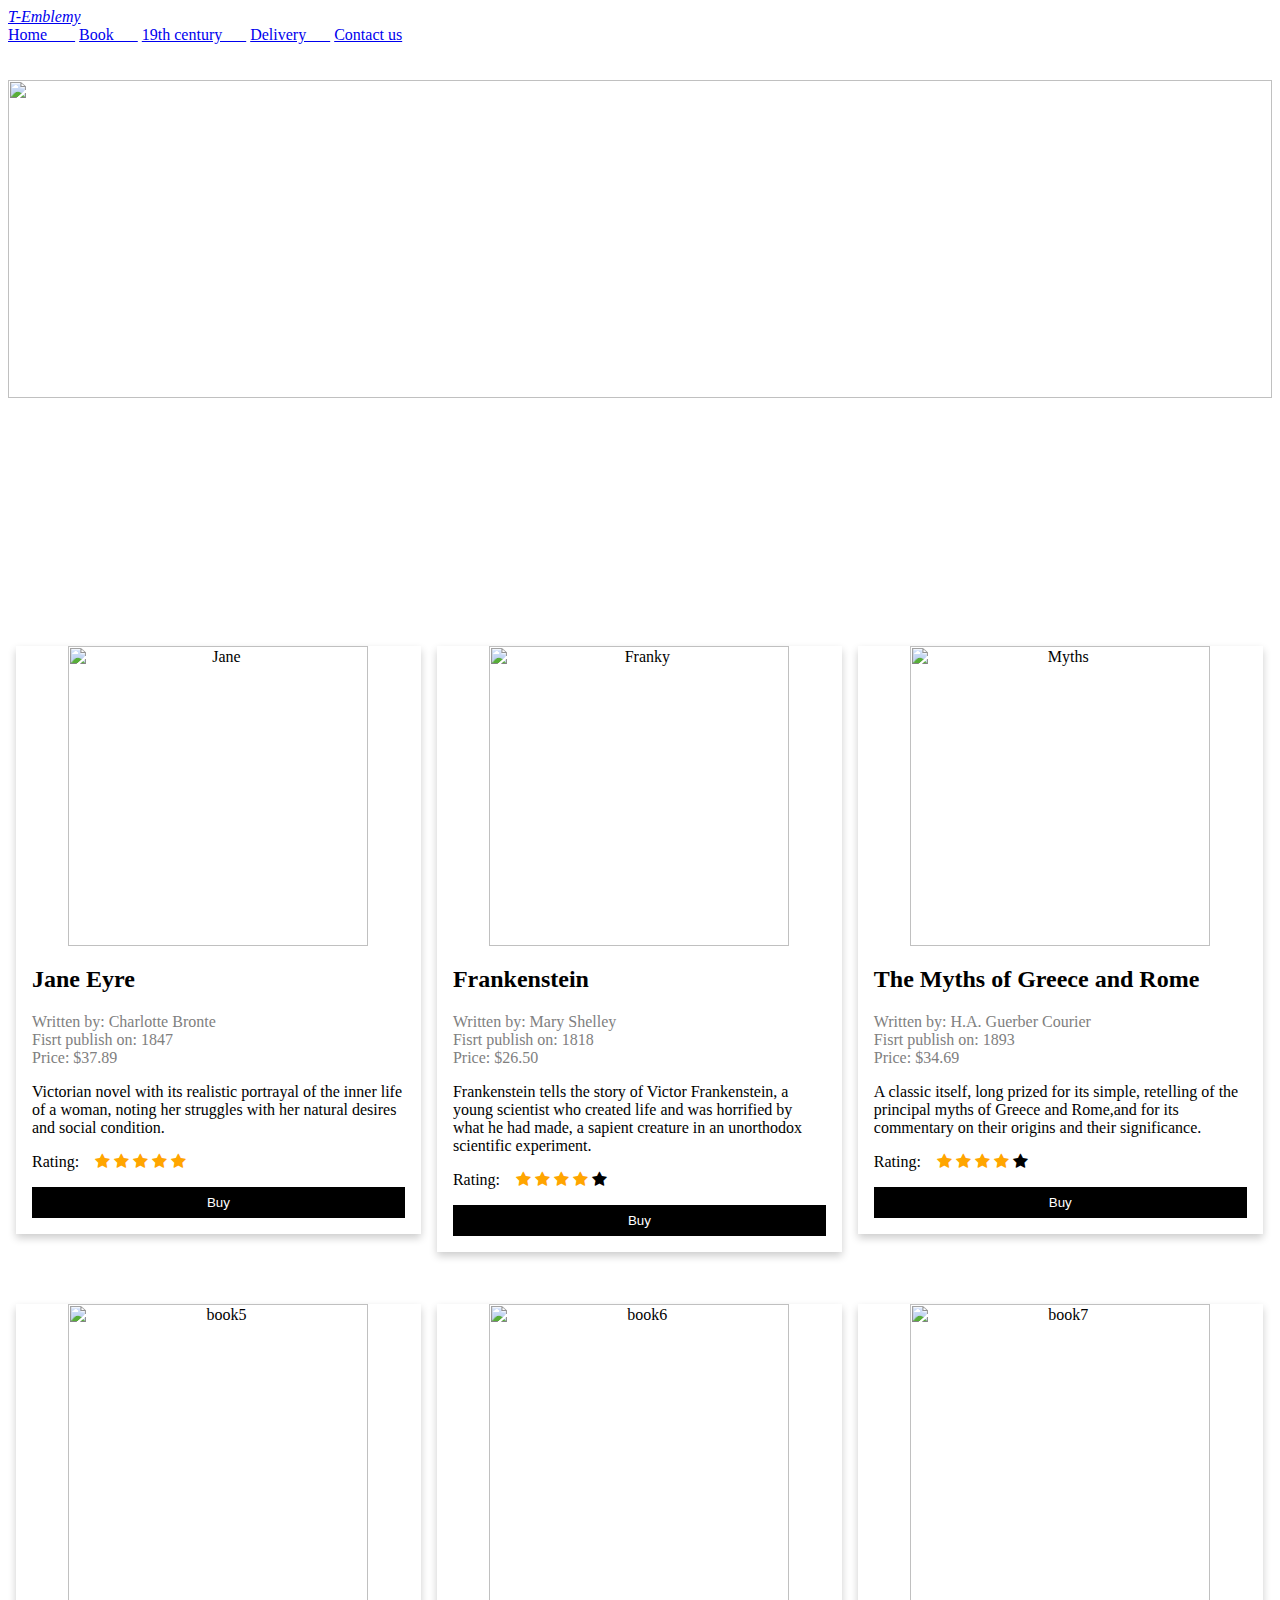
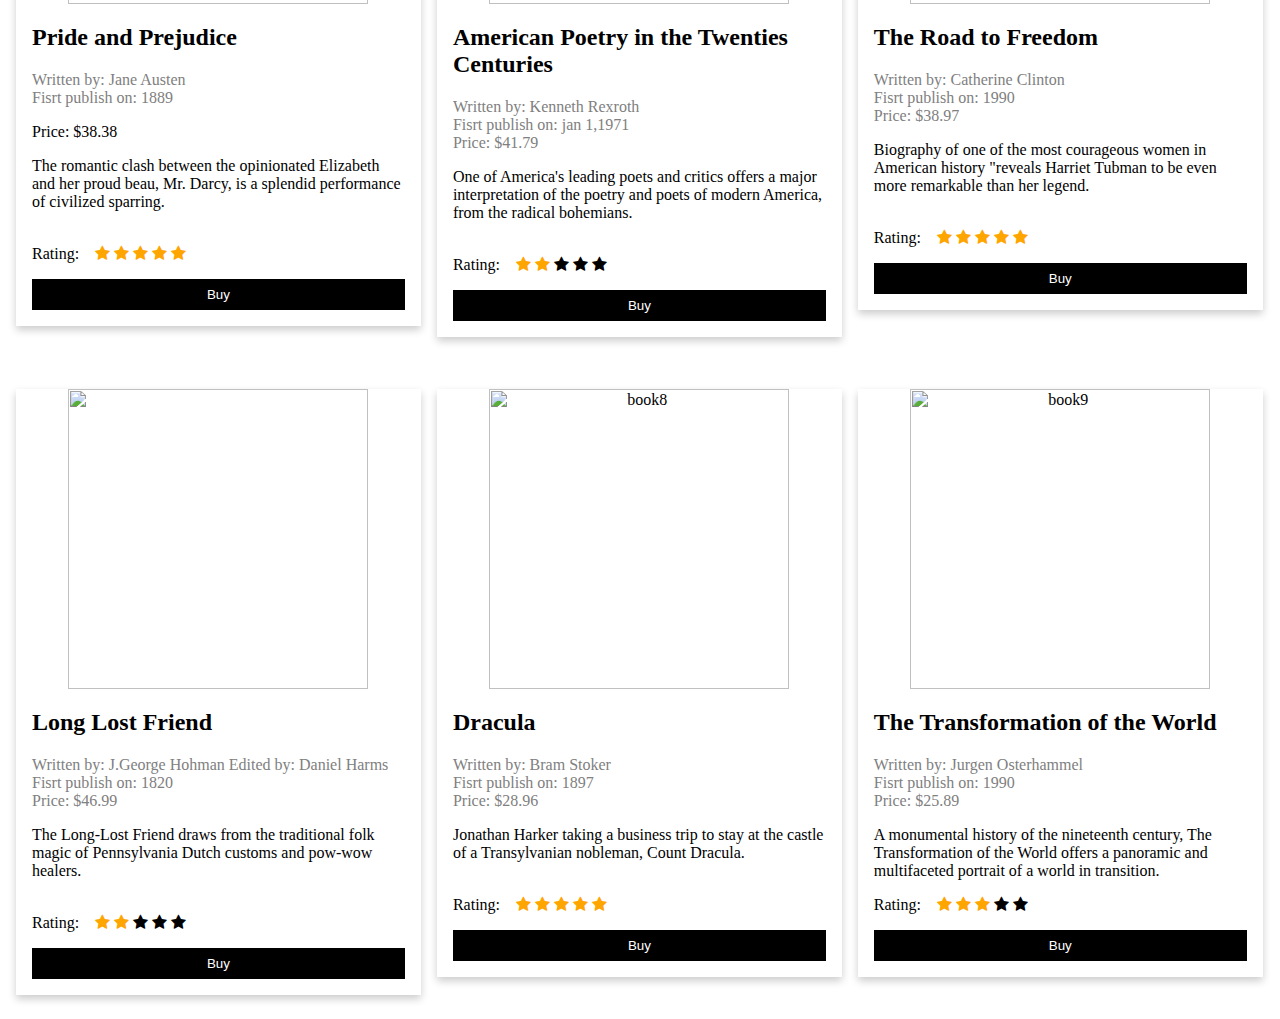
==== 19th.html @ 839c0fa8 "add a new file" ====
<html>
<head>
<link rel="stylesheet" href="file:///C:/Users/user/OneDrive/Desktop/t_emblemy1.github.io/style_19th.css">
<link rel="stylesheet" href="https://cdnjs.cloudflare.com/ajax/libs/font-awesome/4.7.0/css/font-awesome.min.css">
<style>
html {
  box-sizing: border-box;
}

*, *:before, *:after {
  box-sizing: inherit;
}

.column {
  float: left;
  width: 33.3%;
  margin-bottom: 16px;
  padding: 0 8px;
}

@media screen and (max-width: 650px) {
  .column {
    width: 100%;
    display: block;
  }
}

.card {
  box-shadow: 0 4px 8px 0 rgba(0, 0, 0, 0.2);
}

.container {
  padding: 0 16px;
}

.container::after, .row::after {
  content: "";
  clear: both;
  display: table;
}

.title {
  color: grey;
}

.button {
  border: none;
  outline: 0;
  display: inline-block;
  padding: 8px;
  color: white;
  background-color: #000;
  text-align: center;
  cursor: pointer;
  width: 100%;
}

.button:hover {
  background-color: #555;
}

.checked {
  color: orange;
}
</style>
</head>
<body>
<div class="slideshow-container">
 <div class="header">
  <a href="#default" class="logo"><i>T-Emblemy</i></a>
  <div class="header-right">
    <a class="active" href="file:///C:/Users/user/OneDrive/Desktop/t_emblemy1.github.io/index.html">Home &ensp;&ensp;&ensp;</a>
    <a href="file:///C:/Users/user/OneDrive/Desktop/t_emblemy1.github.io/book1.html">Book&ensp;&ensp;&ensp;</a>
   <a href="file:///C:/Users/user/OneDrive/Desktop/t_emblemy1.github.io/19th.html">19th century&ensp;&ensp;&ensp;</a>
	<a href="file:///C:/Users/user/OneDrive/Desktop/t_emblemy1.github.io/delivery.html">Delivery&ensp;&ensp;&ensp;</a>
	<a href="file:///C:/Users/user/OneDrive/Desktop/t_emblemy1.github.io/contact_us.html">Contact us</a>
  </div>
<br><br>

  <div class="mySlides fade">
    <div class="numbertext"></div>
    <img src="file:///C:/Users/user/OneDrive/Desktop/t_emblemy1.github.io/00aa0a1630c3063eac43463cd0381379.jpg" width="100%" height="60%">
   </div>

  <div class="mySlides fade">
    <div class="numbertext"></div>
    <img src="file:///C:/Users/user/OneDrive/Desktop/t_emblemy1.github.io/anno-1800-1800s-digital-art-concept-art-ship-hd-wallpaper-preview.jpg" width="100%" height="60%">
  </div>

  <div class="mySlides fade">
    <div class="numbertext"></div>
    <img src="file:///C:/Users/user/OneDrive/Desktop/t_emblemy1.github.io/OIP%20(1).jpeg" width="100%" height="60%">
  </div>

<div style="text-align:center">
  <span class="dot" onclick="currentSlide(1)"></span>
  <span class="dot" onclick="currentSlide(2)"></span>
  <span class="dot" onclick="currentSlide(3)"></span>
</div>

<script>
let slideIndex = 0;
showSlides();

function showSlides() {
  let i;
  let slides = document.getElementsByClassName("mySlides");
  for (i = 0; i < slides.length; i++) {
    slides[i].style.display = "none";
  }
  slideIndex++;
  if (slideIndex > slides.length) {slideIndex = 1}
  slides[slideIndex-1].style.display = "block";
  setTimeout(showSlides, 2000); // Change image every 2 seconds
}
</script>
</div>
</div>
<br><br>
<div class="row">
  <div class="column">
    <div class="card">
      <center><img src="file:///C:/Users/user/OneDrive/Desktop/t_emblemy1.github.io/jane-eyre.jpg" alt="Jane" width="300px" height="300px"></center>
      <div class="container">
	    <h2>Jane Eyre</h2>
        <p class="title">Written by: Charlotte Bronte
		<br>Fisrt publish on: 1847<br>Price: $37.89</p>
        <p>Victorian novel with its realistic portrayal of the inner life of a woman, noting her struggles with her natural desires and social condition.</p>
		Rating: &ensp;
   <span class="fa fa-star checked"></span>
<span class="fa fa-star checked"></span>
<span class="fa fa-star checked"></span>
<span class="fa fa-star checked"></span>
<span class="fa fa-star checked"></span>
        <p><button class="button">Buy</button></p>
      </div>
    </div>
  </div>

  <div class="column">
    <div class="card">
      <center><img src="file:///C:/Users/user/OneDrive/Desktop/t_emblemy1.github.io/41qNt+dfjKL.jpg" alt="Franky" width="300px" height="300px"></center>
      <div class="container">
        <h2>Frankenstein</h2>
        <p class="title">Written by: Mary Shelley
		<br>Fisrt publish on: 1818<br>Price: $26.50</p>
        <p> Frankenstein tells the story of Victor Frankenstein, a young scientist who created life and was horrified by what he had made, a sapient creature in an unorthodox scientific experiment.</p>
	   Rating: &ensp;
   <span class="fa fa-star checked"></span>
<span class="fa fa-star checked"></span>
<span class="fa fa-star checked"></span>
<span class="fa fa-star checked"></span>
<span class="fa fa-star"></span>
		<p><button class="button">Buy</button></p>
      </div>
    </div>
  </div>

  <div class="column">
    <div class="card">
      <center><img src="file:///C:/Users/user/OneDrive/Desktop/t_emblemy1.github.io/f5f8a6e3ed583a74d51970426373910b.jpg" alt="Myths" width="300px" height="300px"></center>
      <div class="container">
       <h2>The Myths of Greece and Rome</h2>
        <p class="title">Written by: H.A. Guerber Courier
		<br>Fisrt publish on: 1893<br>Price: $34.69</p>
        <p>A classic itself, long prized for its simple, retelling of the principal myths of Greece and Rome,and for its commentary on their origins and their significance.</p>
	   Rating: &ensp;
   <span class="fa fa-star checked"></span>
<span class="fa fa-star checked"></span>
<span class="fa fa-star checked"></span>
<span class="fa fa-star checked"></span>
<span class="fa fa-star"></span>
        <p><button class="button">Buy</button></p>
      </div>
    </div>
  </div>
</div>

<br><br>
<div class="row">
  <div class="column">
    <div class="card">
      <center><img src="file:///C:/Users/user/OneDrive/Desktop/t_emblemy1.github.io/pride-and-prejudice-1946.jpg" alt="book5" width="300px" height="300px"></center>
      <div class="container">
	    <h2>Pride and Prejudice</h2>
        <p class="title">Written by: Jane Austen
		<br>Fisrt publish on: 1889<br><p>Price: $38.38</p>
        <p>The romantic clash between the opinionated Elizabeth and her proud beau, Mr. Darcy, is a splendid performance of civilized sparring.</p><br>
		Rating: &ensp;
   <span class="fa fa-star checked"></span>
<span class="fa fa-star checked"></span>
<span class="fa fa-star checked"></span>
<span class="fa fa-star checked"></span>
<span class="fa fa-star checked"></span>
        <p><button class="button">Buy</button></p>
      </div>
    </div>
  </div>

  <div class="column">
    <div class="card">
      <center><img src="file:///C:/Users/user/OneDrive/Desktop/t_emblemy1.github.io/OC_LIND_REXROTH_BF_001.jpg" alt="book6" width="300px" height="300px"></center>
      <div class="container">
        <h2>American Poetry in the Twenties Centuries</h2>
        <p class="title">Written by: Kenneth Rexroth
		<br>Fisrt publish on: jan 1,1971<br>Price: $41.79</p>
        <p>One of America's leading poets and critics offers a major interpretation of the poetry and poets of modern America, from the radical bohemians.</p><br>
	   Rating: &ensp;
   <span class="fa fa-star checked"></span>
<span class="fa fa-star checked"></span>
<span class="fa fa-star "></span>
<span class="fa fa-star "></span>
<span class="fa fa-star"></span>
		<p><button class="button">Buy</button></p>
      </div>
    </div>
  </div>

  <div class="column">
    <div class="card">
      <center><img src="file:///C:/Users/user/OneDrive/Desktop/t_emblemy1.github.io/9780415825122.jpg" alt="book7" width="300px" height="300px"></center>
      <div class="container">
       <h2>The Road to Freedom</h2>
        <p class="title">Written by: Catherine Clinton
		<br>Fisrt publish on: 1990<br>Price: $38.97</p>
        <p> Biography of one of the most courageous women in American history "reveals Harriet Tubman to be even more remarkable than her legend.</p><br>
		Rating: &ensp;
   <span class="fa fa-star checked"></span>
<span class="fa fa-star checked"></span>
<span class="fa fa-star checked"></span>
<span class="fa fa-star checked"></span>
<span class="fa fa-star checked"></span>
        <p><button class="button">Buy</button></p>
      </div>
    </div>
  </div>
</div>

<br><br>
<div class="row">
  <div class="column">
    <div class="card">
      <center><img src="file:///C:/Users/user/OneDrive/Desktop/t_emblemy1.github.io/Long-Lost-Friend-1.jpg" width="300px" height="300px"></center>
      <div class="container">
	    <h2>Long Lost Friend</h2>
        <p class="title">Written by: J.George Hohman
		Edited by: Daniel Harms
		<br>Fisrt publish on: 1820<br>Price: $46.99</p>
        <p>The Long-Lost Friend draws from the traditional folk magic of Pennsylvania Dutch customs and pow-wow healers.</p><br>
	   Rating: &ensp;
   <span class="fa fa-star checked"></span>
<span class="fa fa-star checked"></span>
<span class="fa fa-star "></span>
<span class="fa fa-star "></span>
<span class="fa fa-star "></span>
        <p><button class="button">Buy</button></p>
      </div>
    </div>
  </div>

  <div class="column">
    <div class="card">
      <center><img src="file:///C:/Users/user/OneDrive/Desktop/t_emblemy1.github.io/81KH7WJpvAL._AC_UF1000,1000_QL80_.jpg" alt="book8" width="300px" height="300px"></center>
      <div class="container">
        <h2>Dracula</h2>
        <p class="title">Written by: Bram Stoker
		<br>Fisrt publish on: 1897<br>Price: $28.96</p>
        <p>Jonathan Harker taking a business trip to stay at the castle of a Transylvanian nobleman, Count Dracula.</p><br>
		Rating: &ensp;
   <span class="fa fa-star checked"></span>
<span class="fa fa-star checked"></span>
<span class="fa fa-star checked"></span>
<span class="fa fa-star checked"></span>
<span class="fa fa-star checked"></span>
		<p><button class="button">Buy</button></p>
      </div>
    </div>
  </div>

  <div class="column">
    <div class="card">
      <center><img src="file:///C:/Users/user/OneDrive/Desktop/t_emblemy1.github.io/main-qimg-a377401cdfdfbddb444074eb27262c88-lq.jpeg" alt="book9" width="300px" height="300px"></center>
      <div class="container">
       <h2>The Transformation of the World</h2>
        <p class="title">Written by: Jurgen Osterhammel
		<br>Fisrt publish on: 1990<br>Price: $25.89</p>
        <p>A monumental history of the nineteenth century, The Transformation of the World offers a panoramic and multifaceted portrait of a world in transition.</p>
		Rating: &ensp;
   <span class="fa fa-star checked"></span>
<span class="fa fa-star checked"></span>
<span class="fa fa-star checked"></span>
<span class="fa fa-star"></span>
<span class="fa fa-star"></span>
        <p><button class="button">Buy</button></p>
      </div>
    </div>
  </div>
</div>
</body>
</html>
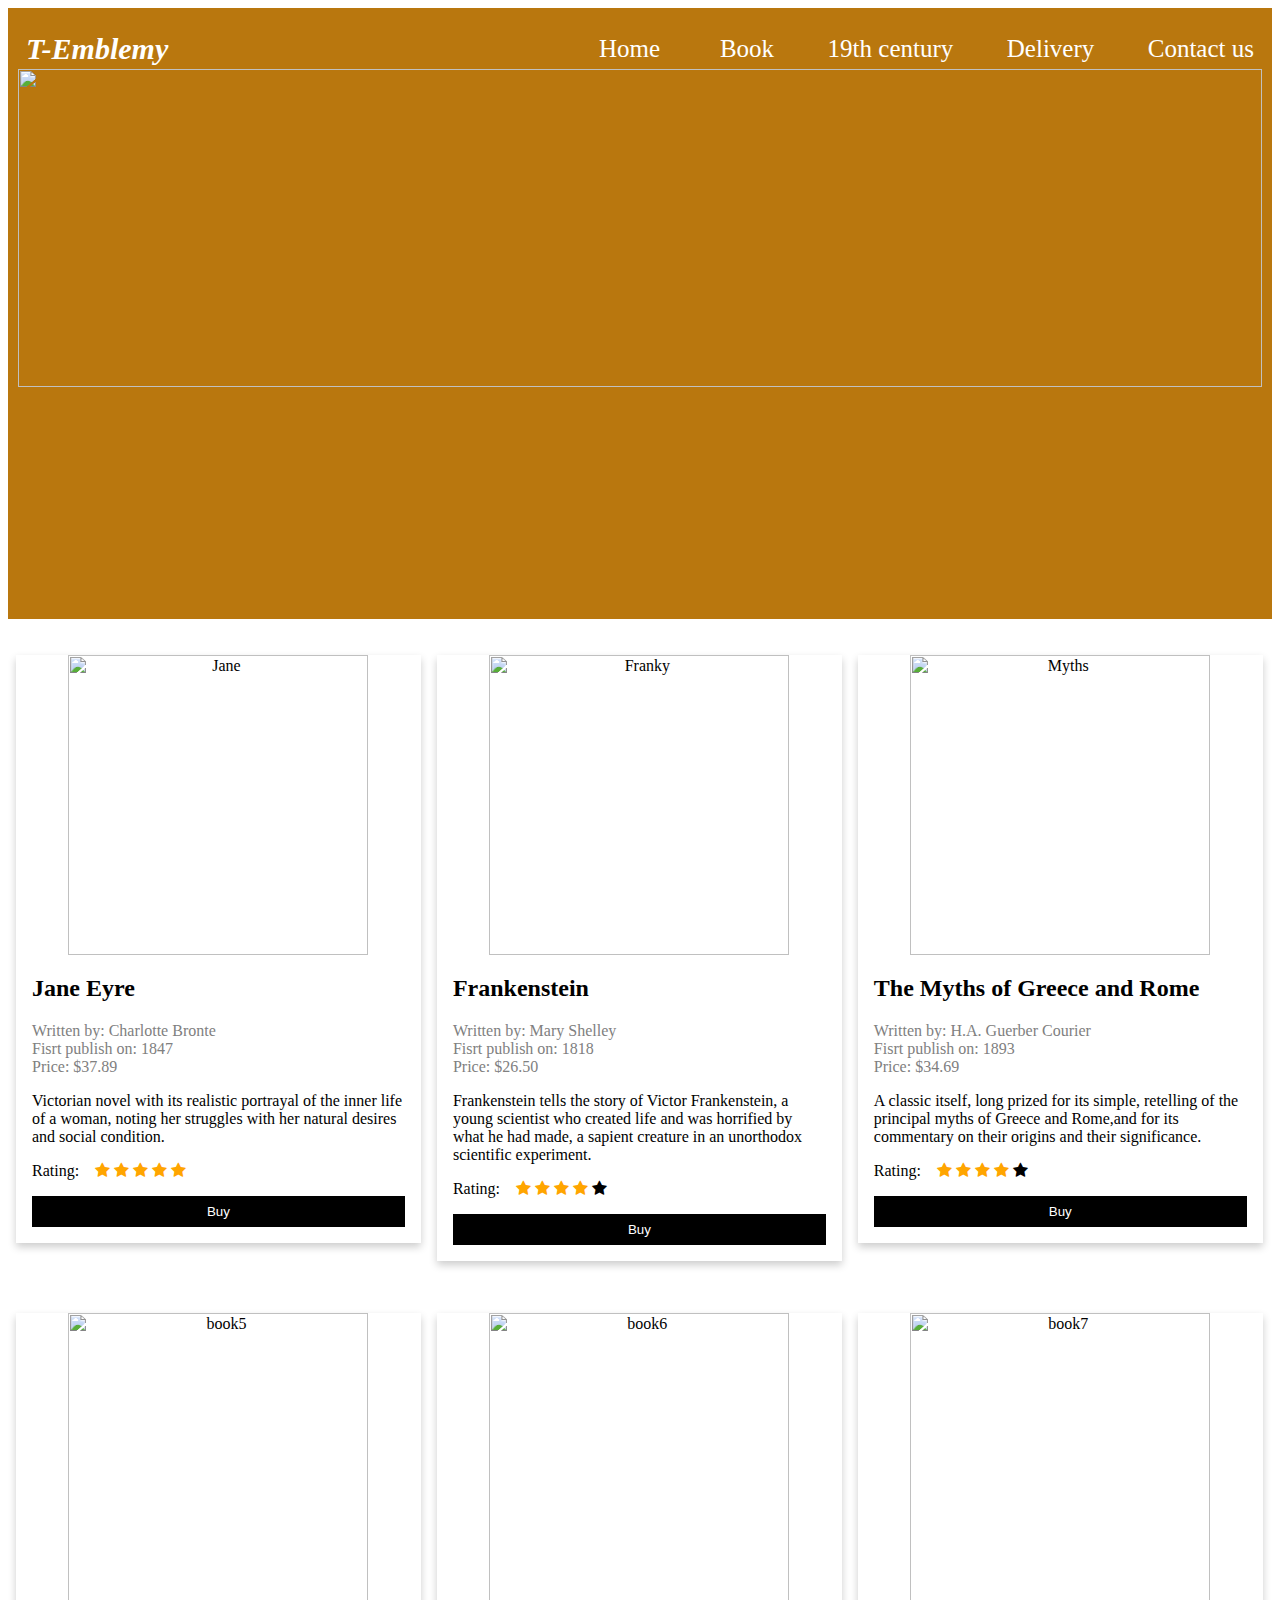
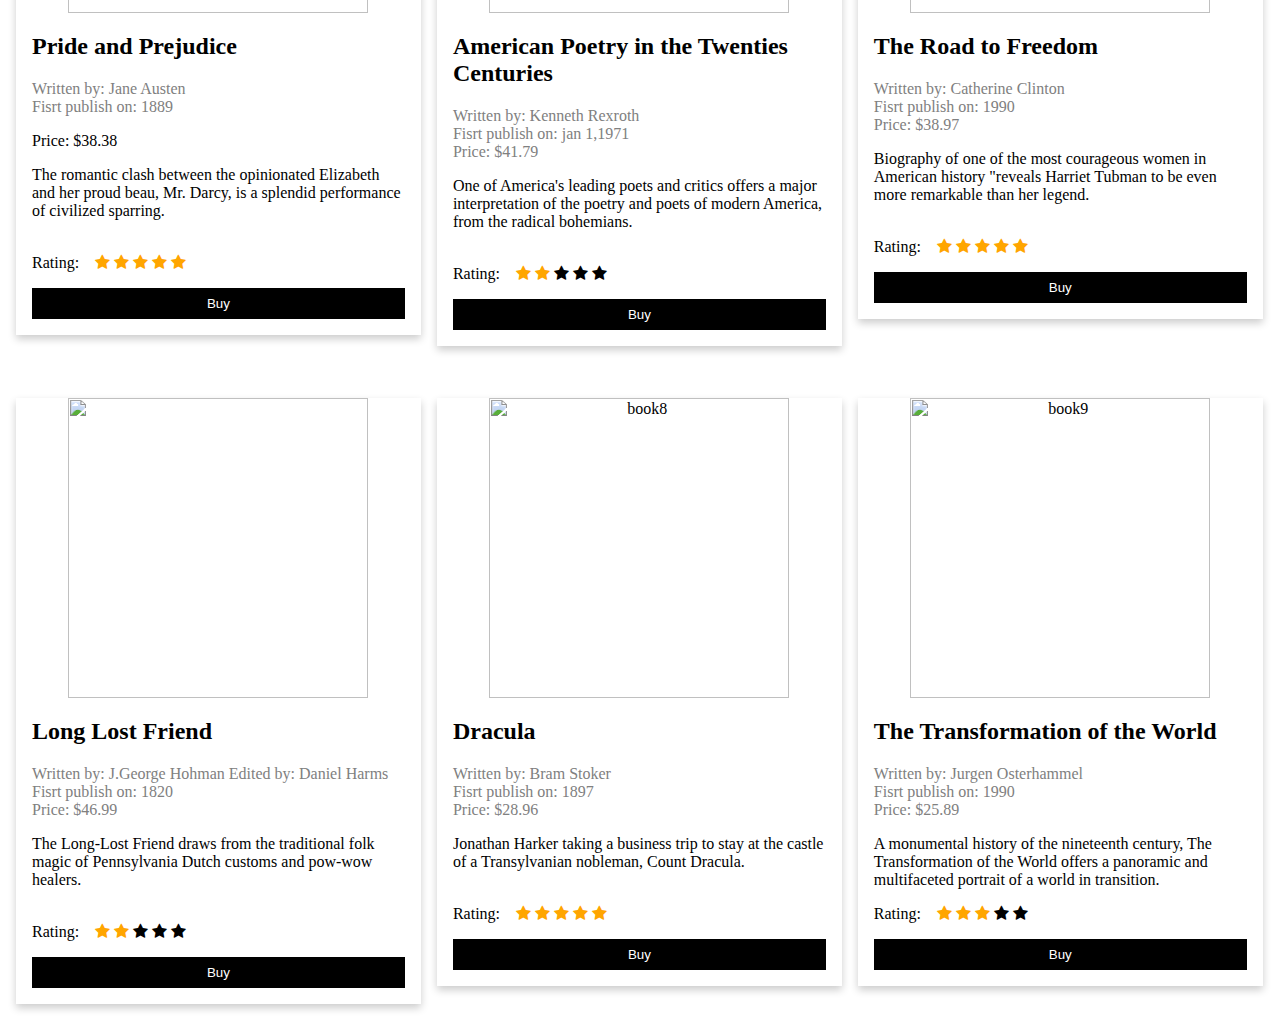
==== commit c603895b: "Update 19th.html" ====
--- a/19th.html
+++ b/19th.html
@@ -1,6 +1,117 @@
 <html>
 <head>
-<link rel="stylesheet" href="file:///C:/Users/user/OneDrive/Desktop/t_emblemy1.github.io/style_19th.css">
+<style>
+	*
+body{
+	background-image: url("file:///C:/Users/user/OneDrive/Desktop/t.emblemy.mu.github.io/kb0Zm.jpg");
+}
+.header {
+  overflow: hidden;
+  background-color: #B9770E;
+  padding: 20px 10px;
+}
+
+.header a {
+  float: left;
+  color: #fff;
+  text-align: center;
+  padding: 8px;
+  text-decoration: none;
+  font-size: 25px;
+  line-height: 25px;
+  border-radius: 4px;
+}
+
+.header a.logo {
+  font-size: 30px;
+  font-weight: bold;
+  font-style: italics;
+}
+
+.header a:hover {
+  background-color: black;
+  color: #fff;
+}
+
+.header a.active {
+  color: white;
+}
+
+.header-right {
+  float: right;
+}
+
+@media screen and (max-width: 500px) {
+.header a {
+    float: none;
+    display: block;
+    text-align: left;
+	
+}
+.header-right {
+    float: none;
+}
+
+.slideshow-container {
+  max-width: 1000px;
+  position: relative;
+  margin: auto;
+}
+
+.mySlides {
+  display: none;
+}
+
+.prev, .next {
+  cursor: pointer;
+  position: absolute;
+  top: 50%;
+  width: auto;
+  margin-top: -22px;
+  padding: 16px;
+  color: white;
+  font-weight: bold;
+  font-size: 18px;
+  transition: 0.6s ease;
+  border-radius: 0 3px 3px 0;
+  user-select: none;
+}
+
+.next {
+  right: 0;
+  border-radius: 3px 0 0 3px;
+}
+
+.prev:hover, .next:hover {
+  background-color: rgba(0,0,0,0.8);
+}
+
+.dot {
+  cursor: pointer;
+  height: 15px;
+  width: 15px;
+  margin: 0 2px;
+  background-color: #bbb;
+  border-radius: 50%;
+  display: inline-block;
+  transition: background-color 0.6s ease;
+}
+
+.active, .dot:hover {
+  background-color: #717171;
+}
+
+.fade {
+  animation-name: fade;
+  animation-duration: 1.5s;
+}
+
+@keyframes fade {
+  from {opacity: .4}
+  to {opacity: 1}
+}
+
+</style>	
 <link rel="stylesheet" href="https://cdnjs.cloudflare.com/ajax/libs/font-awesome/4.7.0/css/font-awesome.min.css">
 <style>
 html {
@@ -69,27 +180,27 @@
  <div class="header">
   <a href="#default" class="logo"><i>T-Emblemy</i></a>
   <div class="header-right">
-    <a class="active" href="file:///C:/Users/user/OneDrive/Desktop/t_emblemy1.github.io/index.html">Home &ensp;&ensp;&ensp;</a>
-    <a href="file:///C:/Users/user/OneDrive/Desktop/t_emblemy1.github.io/book1.html">Book&ensp;&ensp;&ensp;</a>
-   <a href="file:///C:/Users/user/OneDrive/Desktop/t_emblemy1.github.io/19th.html">19th century&ensp;&ensp;&ensp;</a>
-	<a href="file:///C:/Users/user/OneDrive/Desktop/t_emblemy1.github.io/delivery.html">Delivery&ensp;&ensp;&ensp;</a>
-	<a href="file:///C:/Users/user/OneDrive/Desktop/t_emblemy1.github.io/contact_us.html">Contact us</a>
+    <a class="active" href="file:///C:/Users/user/OneDrive/Desktop/t.emblemy.mu.github.io/index.html">Home &ensp;&ensp;&ensp;</a>
+    <a href="file:///C:/Users/user/OneDrive/Desktop/t.emblemy.mu.github.io/book1.html">Book&ensp;&ensp;&ensp;</a>
+   <a href="file:///C:/Users/user/OneDrive/Desktop/t.emblemy.mu.github.io/19th.html">19th century&ensp;&ensp;&ensp;</a>
+	<a href="file:///C:/Users/user/OneDrive/Desktop/t.emblemy.mu.github.io/delivery.html">Delivery&ensp;&ensp;&ensp;</a>
+	<a href="file:///C:/Users/user/OneDrive/Desktop/t.emblemy.mu.github.io/contact_us.html">Contact us</a>
   </div>
 <br><br>
 
   <div class="mySlides fade">
     <div class="numbertext"></div>
-    <img src="file:///C:/Users/user/OneDrive/Desktop/t_emblemy1.github.io/00aa0a1630c3063eac43463cd0381379.jpg" width="100%" height="60%">
+    <img src="file:///C:/Users/user/OneDrive/Desktop/t.emblemy.mu.github.io/00aa0a1630c3063eac43463cd0381379.jpg" width="100%" height="60%">
    </div>
 
   <div class="mySlides fade">
     <div class="numbertext"></div>
-    <img src="file:///C:/Users/user/OneDrive/Desktop/t_emblemy1.github.io/anno-1800-1800s-digital-art-concept-art-ship-hd-wallpaper-preview.jpg" width="100%" height="60%">
+    <img src="file:///C:/Users/user/OneDrive/Desktop/t.emblemy.mu.github.io/anno-1800-1800s-digital-art-concept-art-ship-hd-wallpaper-preview.jpg" width="100%" height="60%">
   </div>
 
   <div class="mySlides fade">
     <div class="numbertext"></div>
-    <img src="file:///C:/Users/user/OneDrive/Desktop/t_emblemy1.github.io/OIP%20(1).jpeg" width="100%" height="60%">
+    <img src="file:///C:/Users/user/OneDrive/Desktop/t.emblemy.mu.github.io/OIP%20(1).jpeg" width="100%" height="60%">
   </div>
 
 <div style="text-align:center">
@@ -120,7 +231,7 @@
 <div class="row">
   <div class="column">
     <div class="card">
-      <center><img src="file:///C:/Users/user/OneDrive/Desktop/t_emblemy1.github.io/jane-eyre.jpg" alt="Jane" width="300px" height="300px"></center>
+      <center><img src="file:///C:/Users/user/OneDrive/Desktop/t.emblemy.mu.github.io/jane-eyre.jpg" alt="Jane" width="300px" height="300px"></center>
       <div class="container">
 	    <h2>Jane Eyre</h2>
         <p class="title">Written by: Charlotte Bronte
@@ -139,7 +250,7 @@
 
   <div class="column">
     <div class="card">
-      <center><img src="file:///C:/Users/user/OneDrive/Desktop/t_emblemy1.github.io/41qNt+dfjKL.jpg" alt="Franky" width="300px" height="300px"></center>
+      <center><img src="file:///C:/Users/user/OneDrive/Desktop/t.emblemy.mu.github.io/41qNt+dfjKL.jpg" alt="Franky" width="300px" height="300px"></center>
       <div class="container">
         <h2>Frankenstein</h2>
         <p class="title">Written by: Mary Shelley
@@ -158,7 +269,7 @@
 
   <div class="column">
     <div class="card">
-      <center><img src="file:///C:/Users/user/OneDrive/Desktop/t_emblemy1.github.io/f5f8a6e3ed583a74d51970426373910b.jpg" alt="Myths" width="300px" height="300px"></center>
+      <center><img src="file:///C:/Users/user/OneDrive/Desktop/t.emblemy.mu.github.io/f5f8a6e3ed583a74d51970426373910b.jpg" alt="Myths" width="300px" height="300px"></center>
       <div class="container">
        <h2>The Myths of Greece and Rome</h2>
         <p class="title">Written by: H.A. Guerber Courier
@@ -180,7 +291,7 @@
 <div class="row">
   <div class="column">
     <div class="card">
-      <center><img src="file:///C:/Users/user/OneDrive/Desktop/t_emblemy1.github.io/pride-and-prejudice-1946.jpg" alt="book5" width="300px" height="300px"></center>
+      <center><img src="file:///C:/Users/user/OneDrive/Desktop/t.emblemy.mu.github.io/pride-and-prejudice-1946.jpg" alt="book5" width="300px" height="300px"></center>
       <div class="container">
 	    <h2>Pride and Prejudice</h2>
         <p class="title">Written by: Jane Austen
@@ -199,7 +310,7 @@
 
   <div class="column">
     <div class="card">
-      <center><img src="file:///C:/Users/user/OneDrive/Desktop/t_emblemy1.github.io/OC_LIND_REXROTH_BF_001.jpg" alt="book6" width="300px" height="300px"></center>
+      <center><img src="file:///C:/Users/user/OneDrive/Desktop/t.emblemy.mu.github.io/OC_LIND_REXROTH_BF_001.jpg" alt="book6" width="300px" height="300px"></center>
       <div class="container">
         <h2>American Poetry in the Twenties Centuries</h2>
         <p class="title">Written by: Kenneth Rexroth
@@ -218,7 +329,7 @@
 
   <div class="column">
     <div class="card">
-      <center><img src="file:///C:/Users/user/OneDrive/Desktop/t_emblemy1.github.io/9780415825122.jpg" alt="book7" width="300px" height="300px"></center>
+      <center><img src="file:///C:/Users/user/OneDrive/Desktop/t.emblemy.mu.github.io/9780415825122.jpg" alt="book7" width="300px" height="300px"></center>
       <div class="container">
        <h2>The Road to Freedom</h2>
         <p class="title">Written by: Catherine Clinton
@@ -240,7 +351,7 @@
 <div class="row">
   <div class="column">
     <div class="card">
-      <center><img src="file:///C:/Users/user/OneDrive/Desktop/t_emblemy1.github.io/Long-Lost-Friend-1.jpg" width="300px" height="300px"></center>
+      <center><img src="file:///C:/Users/user/OneDrive/Desktop/t.emblemy.mu.github.io/Long-Lost-Friend-1.jpg" width="300px" height="300px"></center>
       <div class="container">
 	    <h2>Long Lost Friend</h2>
         <p class="title">Written by: J.George Hohman
@@ -260,7 +371,7 @@
 
   <div class="column">
     <div class="card">
-      <center><img src="file:///C:/Users/user/OneDrive/Desktop/t_emblemy1.github.io/81KH7WJpvAL._AC_UF1000,1000_QL80_.jpg" alt="book8" width="300px" height="300px"></center>
+      <center><img src="file:///C:/Users/user/OneDrive/Desktop/t.emblemy.mu.github.io/81KH7WJpvAL._AC_UF1000,1000_QL80_.jpg" alt="book8" width="300px" height="300px"></center>
       <div class="container">
         <h2>Dracula</h2>
         <p class="title">Written by: Bram Stoker
@@ -279,7 +390,7 @@
 
   <div class="column">
     <div class="card">
-      <center><img src="file:///C:/Users/user/OneDrive/Desktop/t_emblemy1.github.io/main-qimg-a377401cdfdfbddb444074eb27262c88-lq.jpeg" alt="book9" width="300px" height="300px"></center>
+      <center><img src="file:///C:/Users/user/OneDrive/Desktop/t.emblemy.mu.github.io/main-qimg-a377401cdfdfbddb444074eb27262c88-lq.jpeg" alt="book9" width="300px" height="300px"></center>
       <div class="container">
        <h2>The Transformation of the World</h2>
         <p class="title">Written by: Jurgen Osterhammel
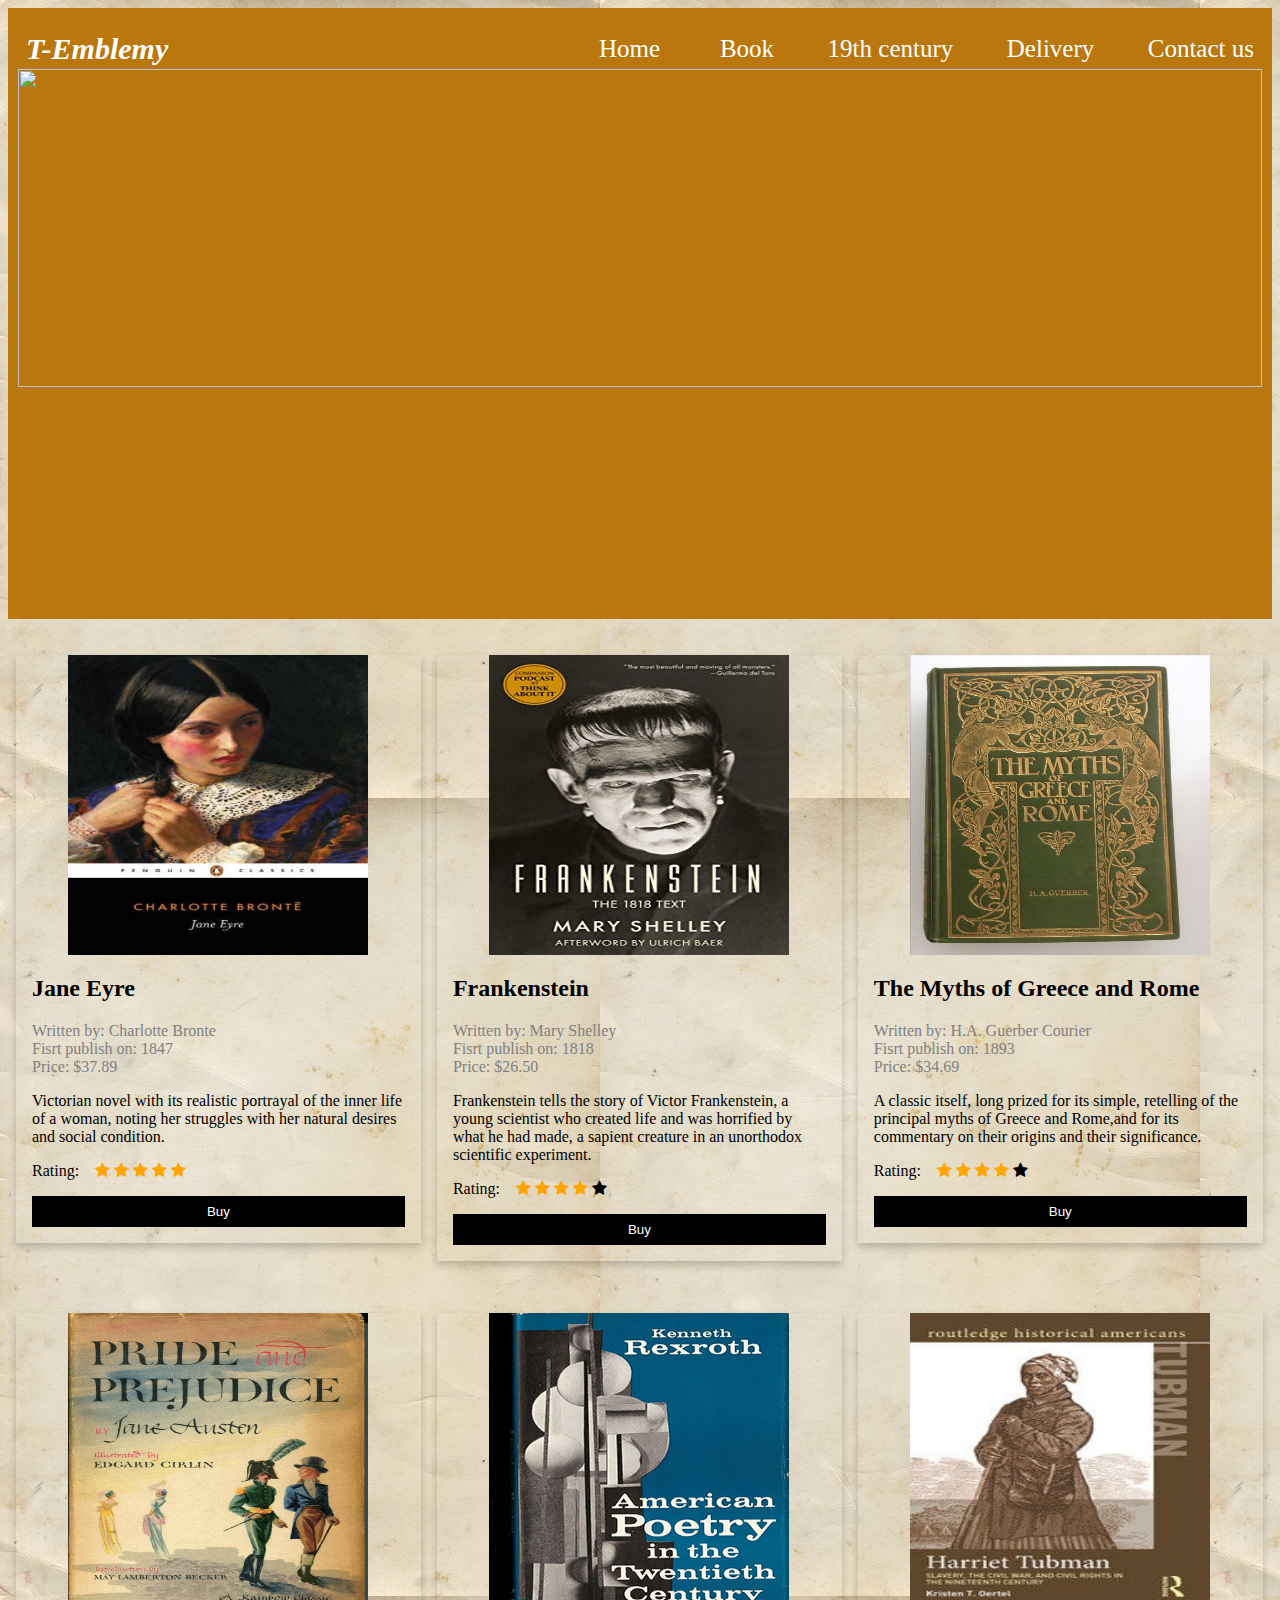
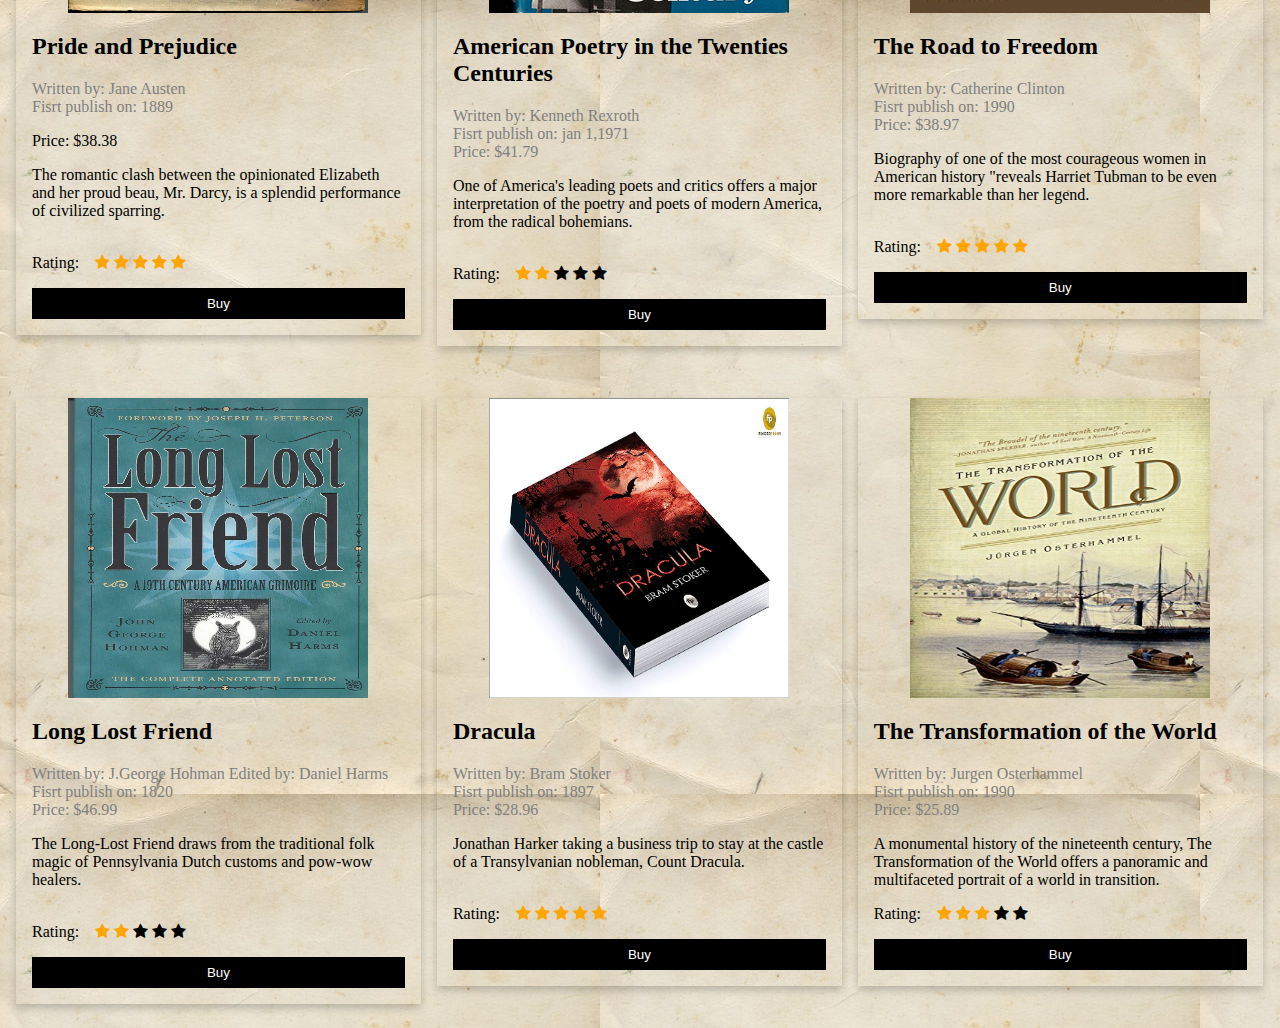
==== commit ab973b9c: "Update 19th.html" ====
--- a/19th.html
+++ b/19th.html
@@ -3,7 +3,7 @@
 <style>
 	*
 body{
-	background-image: url("file:///C:/Users/user/OneDrive/Desktop/t.emblemy.mu.github.io/kb0Zm.jpg");
+	background-image: url("kb0Zm.jpg");
 }
 .header {
   overflow: hidden;
@@ -180,27 +180,27 @@
  <div class="header">
   <a href="#default" class="logo"><i>T-Emblemy</i></a>
   <div class="header-right">
-    <a class="active" href="file:///C:/Users/user/OneDrive/Desktop/t.emblemy.mu.github.io/index.html">Home &ensp;&ensp;&ensp;</a>
-    <a href="file:///C:/Users/user/OneDrive/Desktop/t.emblemy.mu.github.io/book1.html">Book&ensp;&ensp;&ensp;</a>
-   <a href="file:///C:/Users/user/OneDrive/Desktop/t.emblemy.mu.github.io/19th.html">19th century&ensp;&ensp;&ensp;</a>
-	<a href="file:///C:/Users/user/OneDrive/Desktop/t.emblemy.mu.github.io/delivery.html">Delivery&ensp;&ensp;&ensp;</a>
-	<a href="file:///C:/Users/user/OneDrive/Desktop/t.emblemy.mu.github.io/contact_us.html">Contact us</a>
+    <a class="active" href="index.html">Home &ensp;&ensp;&ensp;</a>
+    <a href="book1.html">Book&ensp;&ensp;&ensp;</a>
+   <a href="19th.html">19th century&ensp;&ensp;&ensp;</a>
+	<a href="delivery.html">Delivery&ensp;&ensp;&ensp;</a>
+	<a href="contact_us.html">Contact us</a>
   </div>
 <br><br>
 
   <div class="mySlides fade">
     <div class="numbertext"></div>
-    <img src="file:///C:/Users/user/OneDrive/Desktop/t.emblemy.mu.github.io/00aa0a1630c3063eac43463cd0381379.jpg" width="100%" height="60%">
+    <img src="f00aa0a1630c3063eac43463cd0381379.jpg" width="100%" height="60%">
    </div>
 
   <div class="mySlides fade">
     <div class="numbertext"></div>
-    <img src="file:///C:/Users/user/OneDrive/Desktop/t.emblemy.mu.github.io/anno-1800-1800s-digital-art-concept-art-ship-hd-wallpaper-preview.jpg" width="100%" height="60%">
+    <img src="anno-1800-1800s-digital-art-concept-art-ship-hd-wallpaper-preview.jpg" width="100%" height="60%">
   </div>
 
   <div class="mySlides fade">
     <div class="numbertext"></div>
-    <img src="file:///C:/Users/user/OneDrive/Desktop/t.emblemy.mu.github.io/OIP%20(1).jpeg" width="100%" height="60%">
+    <img src="OIP%20(1).jpeg" width="100%" height="60%">
   </div>
 
 <div style="text-align:center">
@@ -231,7 +231,7 @@
 <div class="row">
   <div class="column">
     <div class="card">
-      <center><img src="file:///C:/Users/user/OneDrive/Desktop/t.emblemy.mu.github.io/jane-eyre.jpg" alt="Jane" width="300px" height="300px"></center>
+      <center><img src="jane-eyre.jpg" alt="Jane" width="300px" height="300px"></center>
       <div class="container">
 	    <h2>Jane Eyre</h2>
         <p class="title">Written by: Charlotte Bronte
@@ -250,7 +250,7 @@
 
   <div class="column">
     <div class="card">
-      <center><img src="file:///C:/Users/user/OneDrive/Desktop/t.emblemy.mu.github.io/41qNt+dfjKL.jpg" alt="Franky" width="300px" height="300px"></center>
+      <center><img src="41qNt+dfjKL.jpg" alt="Franky" width="300px" height="300px"></center>
       <div class="container">
         <h2>Frankenstein</h2>
         <p class="title">Written by: Mary Shelley
@@ -269,7 +269,7 @@
 
   <div class="column">
     <div class="card">
-      <center><img src="file:///C:/Users/user/OneDrive/Desktop/t.emblemy.mu.github.io/f5f8a6e3ed583a74d51970426373910b.jpg" alt="Myths" width="300px" height="300px"></center>
+      <center><img src="f5f8a6e3ed583a74d51970426373910b.jpg" alt="Myths" width="300px" height="300px"></center>
       <div class="container">
        <h2>The Myths of Greece and Rome</h2>
         <p class="title">Written by: H.A. Guerber Courier
@@ -291,7 +291,7 @@
 <div class="row">
   <div class="column">
     <div class="card">
-      <center><img src="file:///C:/Users/user/OneDrive/Desktop/t.emblemy.mu.github.io/pride-and-prejudice-1946.jpg" alt="book5" width="300px" height="300px"></center>
+      <center><img src="pride-and-prejudice-1946.jpg" alt="book5" width="300px" height="300px"></center>
       <div class="container">
 	    <h2>Pride and Prejudice</h2>
         <p class="title">Written by: Jane Austen
@@ -310,7 +310,7 @@
 
   <div class="column">
     <div class="card">
-      <center><img src="file:///C:/Users/user/OneDrive/Desktop/t.emblemy.mu.github.io/OC_LIND_REXROTH_BF_001.jpg" alt="book6" width="300px" height="300px"></center>
+      <center><img src="OC_LIND_REXROTH_BF_001.jpg" alt="book6" width="300px" height="300px"></center>
       <div class="container">
         <h2>American Poetry in the Twenties Centuries</h2>
         <p class="title">Written by: Kenneth Rexroth
@@ -329,7 +329,7 @@
 
   <div class="column">
     <div class="card">
-      <center><img src="file:///C:/Users/user/OneDrive/Desktop/t.emblemy.mu.github.io/9780415825122.jpg" alt="book7" width="300px" height="300px"></center>
+      <center><img src="9780415825122.jpg" alt="book7" width="300px" height="300px"></center>
       <div class="container">
        <h2>The Road to Freedom</h2>
         <p class="title">Written by: Catherine Clinton
@@ -351,7 +351,7 @@
 <div class="row">
   <div class="column">
     <div class="card">
-      <center><img src="file:///C:/Users/user/OneDrive/Desktop/t.emblemy.mu.github.io/Long-Lost-Friend-1.jpg" width="300px" height="300px"></center>
+      <center><img src="Long-Lost-Friend-1.jpg" width="300px" height="300px"></center>
       <div class="container">
 	    <h2>Long Lost Friend</h2>
         <p class="title">Written by: J.George Hohman
@@ -371,7 +371,7 @@
 
   <div class="column">
     <div class="card">
-      <center><img src="file:///C:/Users/user/OneDrive/Desktop/t.emblemy.mu.github.io/81KH7WJpvAL._AC_UF1000,1000_QL80_.jpg" alt="book8" width="300px" height="300px"></center>
+      <center><img src="81KH7WJpvAL._AC_UF1000,1000_QL80_.jpg" alt="book8" width="300px" height="300px"></center>
       <div class="container">
         <h2>Dracula</h2>
         <p class="title">Written by: Bram Stoker
@@ -390,7 +390,7 @@
 
   <div class="column">
     <div class="card">
-      <center><img src="file:///C:/Users/user/OneDrive/Desktop/t.emblemy.mu.github.io/main-qimg-a377401cdfdfbddb444074eb27262c88-lq.jpeg" alt="book9" width="300px" height="300px"></center>
+      <center><img src="main-qimg-a377401cdfdfbddb444074eb27262c88-lq.jpeg" alt="book9" width="300px" height="300px"></center>
       <div class="container">
        <h2>The Transformation of the World</h2>
         <p class="title">Written by: Jurgen Osterhammel
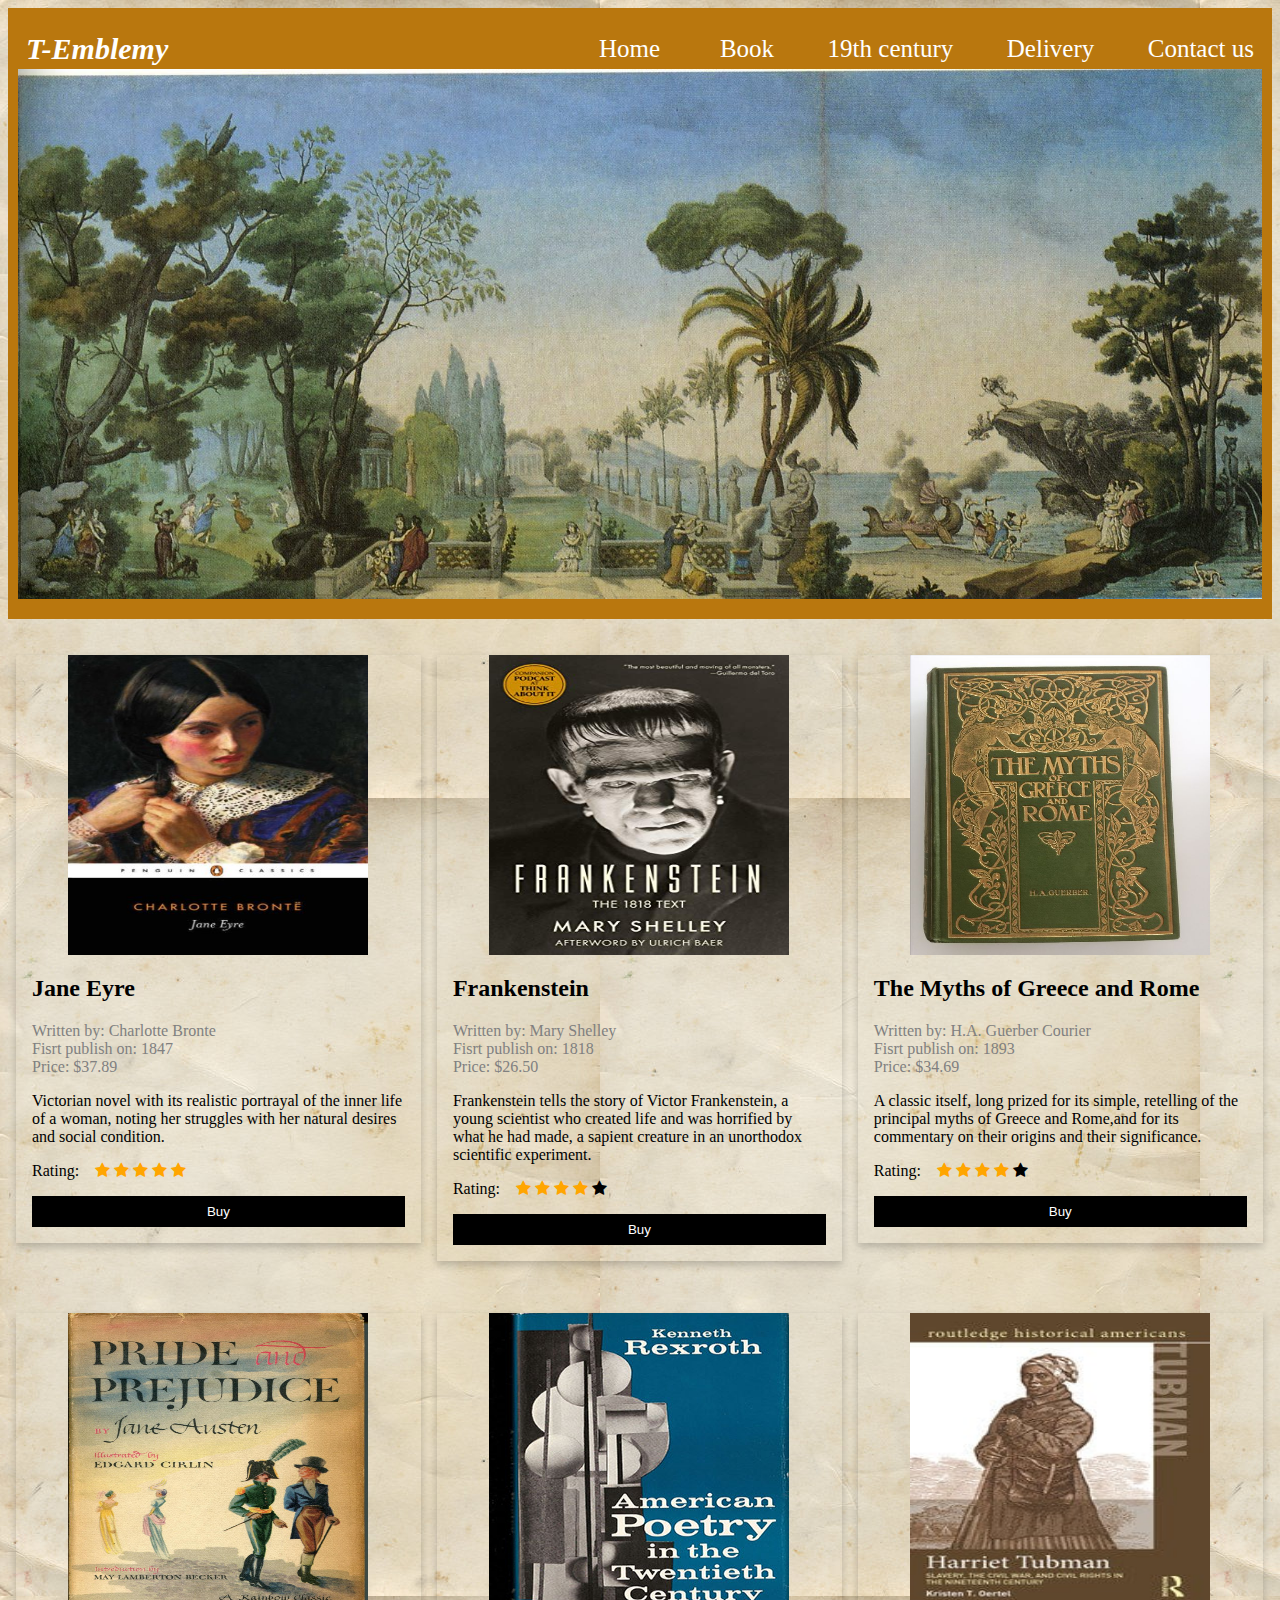
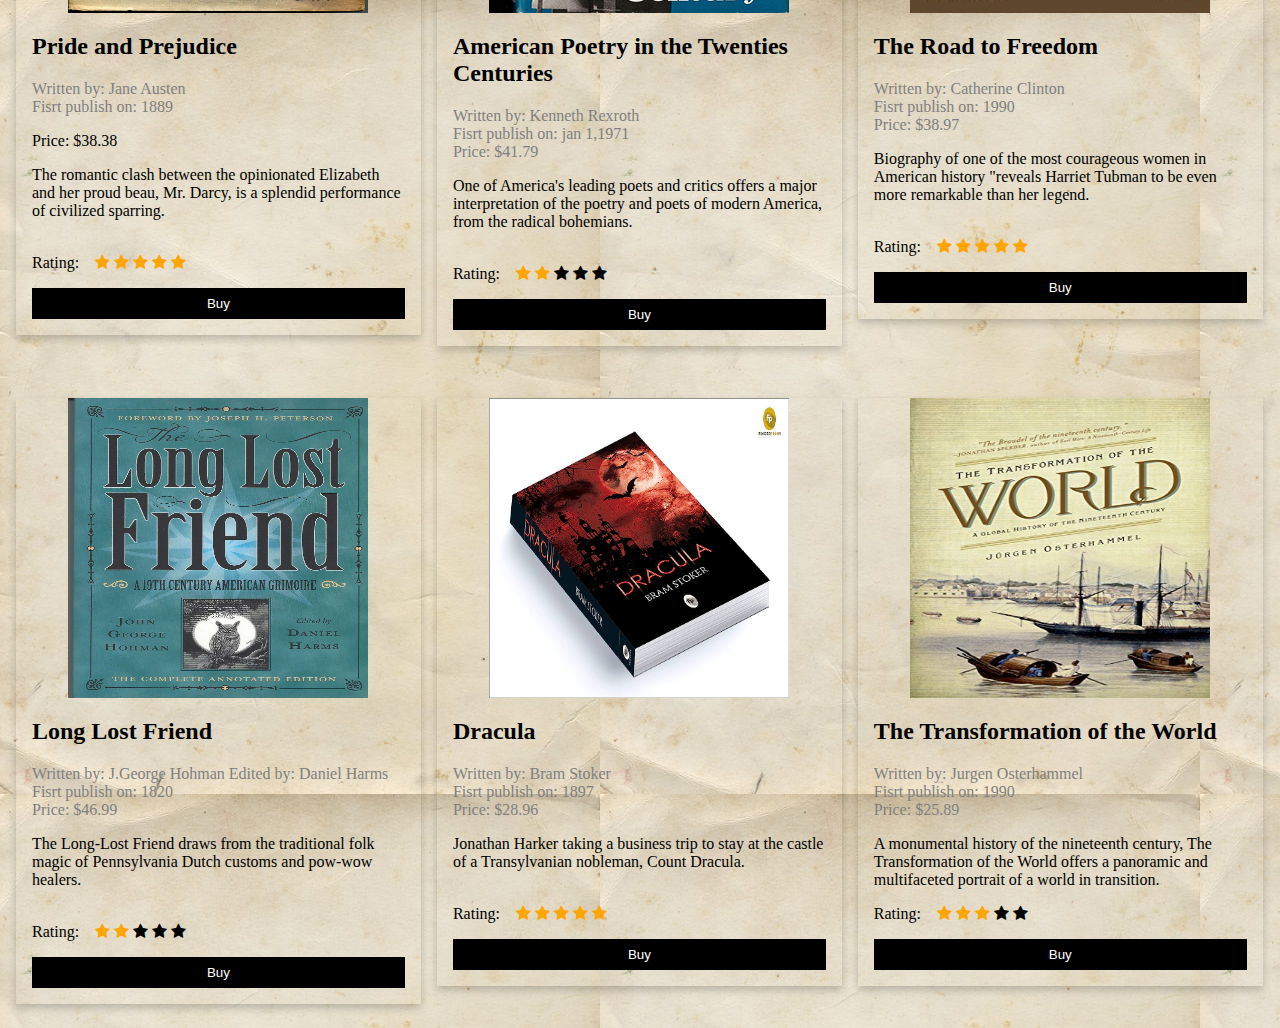
==== commit 8da96aa6: "Update 19th.html" ====
--- a/19th.html
+++ b/19th.html
@@ -190,7 +190,7 @@
 
   <div class="mySlides fade">
     <div class="numbertext"></div>
-    <img src="f00aa0a1630c3063eac43463cd0381379.jpg" width="100%" height="60%">
+    <img src="00aa0a1630c3063eac43463cd0381379.jpg" width="100%" height="60%">
    </div>
 
   <div class="mySlides fade">
